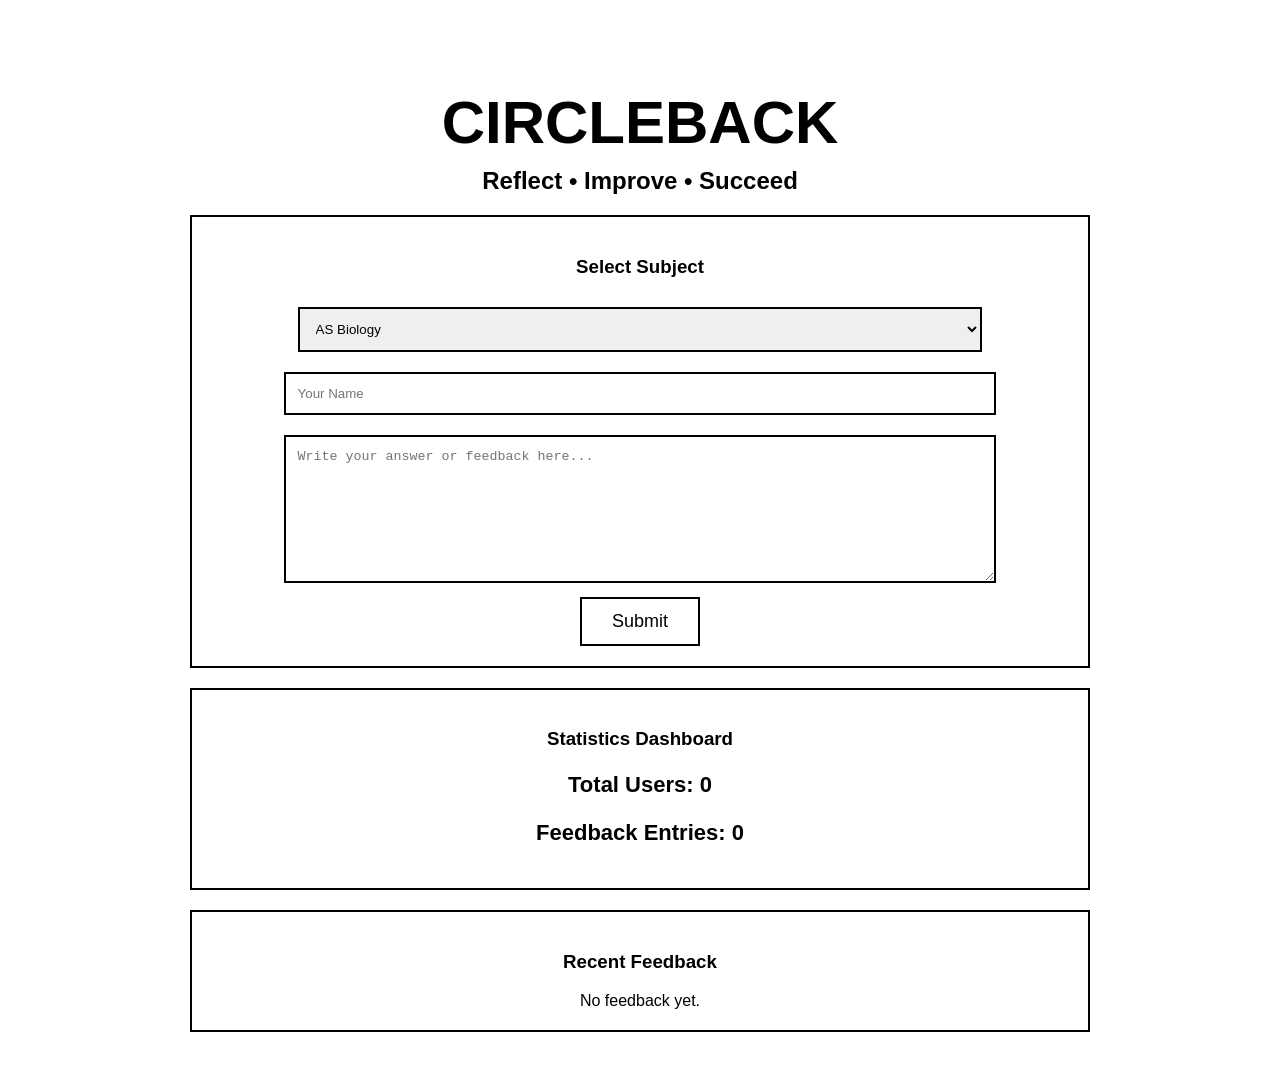
==== index.html @ 918f50b4 "Create index.html" ====
<!DOCTYPE html>
<html>
<head>
<title>CircleBack V2</title>

<style>
body{
font-family:Arial,sans-serif;
background:white;
color:black;
text-align:center;
padding:40px;
}

.container{
max-width:900px;
margin:auto;
}

h1{
font-size:60px;
margin-bottom:10px;
}

h2{
margin-top:0;
}

button{
padding:12px 30px;
font-size:18px;
cursor:pointer;
border:2px solid black;
background:white;
}

select,input,textarea{
width:80%;
padding:12px;
margin:10px;
border:2px solid black;
}

.card{
border:2px solid black;
padding:20px;
margin-top:20px;
}

.stats{
font-size:22px;
font-weight:bold;
}
</style>

</head>

<body>

<div class="container">

<h1>CIRCLEBACK</h1>
<h2>Reflect • Improve • Succeed</h2>

<div class="card">

<h3>Select Subject</h3>

<select id="subject">
<option>AS Biology</option>
<option>AS Chemistry</option>
<option>AS Physics</option>
<option>AS Business</option>
<option>Computer Science</option>
<option>Mathematics</option>
</select>

<br>

<input id="name" placeholder="Your Name">

<br>

<textarea id="feedback"
placeholder="Write your answer or feedback here..."
rows="8"></textarea>

<br>

<button onclick="submitData()">
Submit
</button>

</div>

<div class="card">

<h3>Statistics Dashboard</h3>

<p class="stats">
Total Users:
<span id="users">0</span>
</p>

<p class="stats">
Feedback Entries:
<span id="entries">0</span>
</p>

</div>

<div class="card">

<h3>Recent Feedback</h3>

<div id="results">
No feedback yet.
</div>

</div>

</div>

<script>

let users =
Number(localStorage.getItem("users")) || 0;

let entries =
JSON.parse(localStorage.getItem("entries")) || [];

document.getElementById("users").innerText = users;
document.getElementById("entries").innerText = entries.length;

render();

function submitData(){

const name =
document.getElementById("name").value;

const subject =
document.getElementById("subject").value;

const feedback =
document.getElementById("feedback").value;

if(name===""){
alert("Enter name");
return;
}

users++;

localStorage.setItem("users",users);

entries.unshift({
name:name,
subject:subject,
feedback:feedback
});

localStorage.setItem(
"entries",
JSON.stringify(entries)
);

document.getElementById("users").innerText = users;
document.getElementById("entries").innerText = entries.length;

render();

alert("Feedback submitted successfully!");

}

function render(){

let html="";

entries.slice(0,20).forEach(e=>{

html += `
<div style="border:1px solid black;padding:10px;margin:10px;">
<b>${e.name}</b><br>
${e.subject}<br><br>
${e.feedback}
</div>
`;

});

if(html===""){
html="No feedback yet.";
}

document.getElementById("results").innerHTML = html;

}

</script>

</body>
</html>
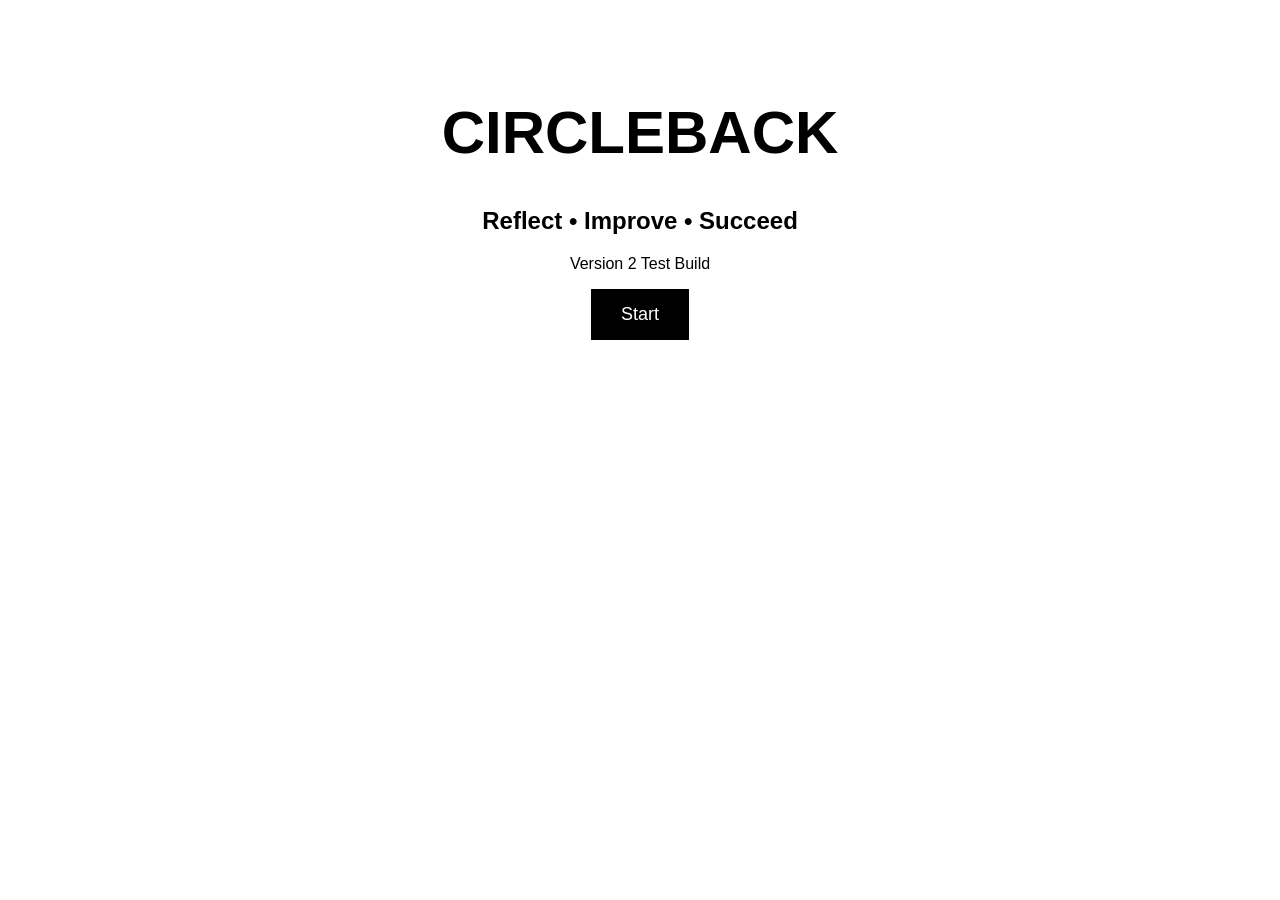
==== commit fc053c18: "Update index.html" ====
--- a/index.html
+++ b/index.html
@@ -2,203 +2,41 @@
 <html>
 <head>
 <title>CircleBack V2</title>
-
 <style>
 body{
 font-family:Arial,sans-serif;
 background:white;
 color:black;
 text-align:center;
-padding:40px;
-}
-
-.container{
-max-width:900px;
-margin:auto;
+padding:50px;
 }
 
 h1{
 font-size:60px;
-margin-bottom:10px;
-}
-
-h2{
-margin-top:0;
 }
 
 button{
-padding:12px 30px;
+padding:15px 30px;
 font-size:18px;
+background:black;
+color:white;
+border:none;
 cursor:pointer;
-border:2px solid black;
-background:white;
-}
-
-select,input,textarea{
-width:80%;
-padding:12px;
-margin:10px;
-border:2px solid black;
-}
-
-.card{
-border:2px solid black;
-padding:20px;
-margin-top:20px;
-}
-
-.stats{
-font-size:22px;
-font-weight:bold;
 }
 </style>
-
 </head>
 
 <body>
 
-<div class="container">
+<h1>CIRCLEBACK</h1>
 
-<h1>CIRCLEBACK</h1>
 <h2>Reflect • Improve • Succeed</h2>
 
-<div class="card">
+<p>Version 2 Test Build</p>
 
-<h3>Select Subject</h3>
-
-<select id="subject">
-<option>AS Biology</option>
-<option>AS Chemistry</option>
-<option>AS Physics</option>
-<option>AS Business</option>
-<option>Computer Science</option>
-<option>Mathematics</option>
-</select>
-
-<br>
-
-<input id="name" placeholder="Your Name">
-
-<br>
-
-<textarea id="feedback"
-placeholder="Write your answer or feedback here..."
-rows="8"></textarea>
-
-<br>
-
-<button onclick="submitData()">
-Submit
+<button onclick="alert('CircleBack is working!')">
+Start
 </button>
-
-</div>
-
-<div class="card">
-
-<h3>Statistics Dashboard</h3>
-
-<p class="stats">
-Total Users:
-<span id="users">0</span>
-</p>
-
-<p class="stats">
-Feedback Entries:
-<span id="entries">0</span>
-</p>
-
-</div>
-
-<div class="card">
-
-<h3>Recent Feedback</h3>
-
-<div id="results">
-No feedback yet.
-</div>
-
-</div>
-
-</div>
-
-<script>
-
-let users =
-Number(localStorage.getItem("users")) || 0;
-
-let entries =
-JSON.parse(localStorage.getItem("entries")) || [];
-
-document.getElementById("users").innerText = users;
-document.getElementById("entries").innerText = entries.length;
-
-render();
-
-function submitData(){
-
-const name =
-document.getElementById("name").value;
-
-const subject =
-document.getElementById("subject").value;
-
-const feedback =
-document.getElementById("feedback").value;
-
-if(name===""){
-alert("Enter name");
-return;
-}
-
-users++;
-
-localStorage.setItem("users",users);
-
-entries.unshift({
-name:name,
-subject:subject,
-feedback:feedback
-});
-
-localStorage.setItem(
-"entries",
-JSON.stringify(entries)
-);
-
-document.getElementById("users").innerText = users;
-document.getElementById("entries").innerText = entries.length;
-
-render();
-
-alert("Feedback submitted successfully!");
-
-}
-
-function render(){
-
-let html="";
-
-entries.slice(0,20).forEach(e=>{
-
-html += `
-<div style="border:1px solid black;padding:10px;margin:10px;">
-<b>${e.name}</b><br>
-${e.subject}<br><br>
-${e.feedback}
-</div>
-`;
-
-});
-
-if(html===""){
-html="No feedback yet.";
-}
-
-document.getElementById("results").innerHTML = html;
-
-}
-
-</script>
 
 </body>
 </html>
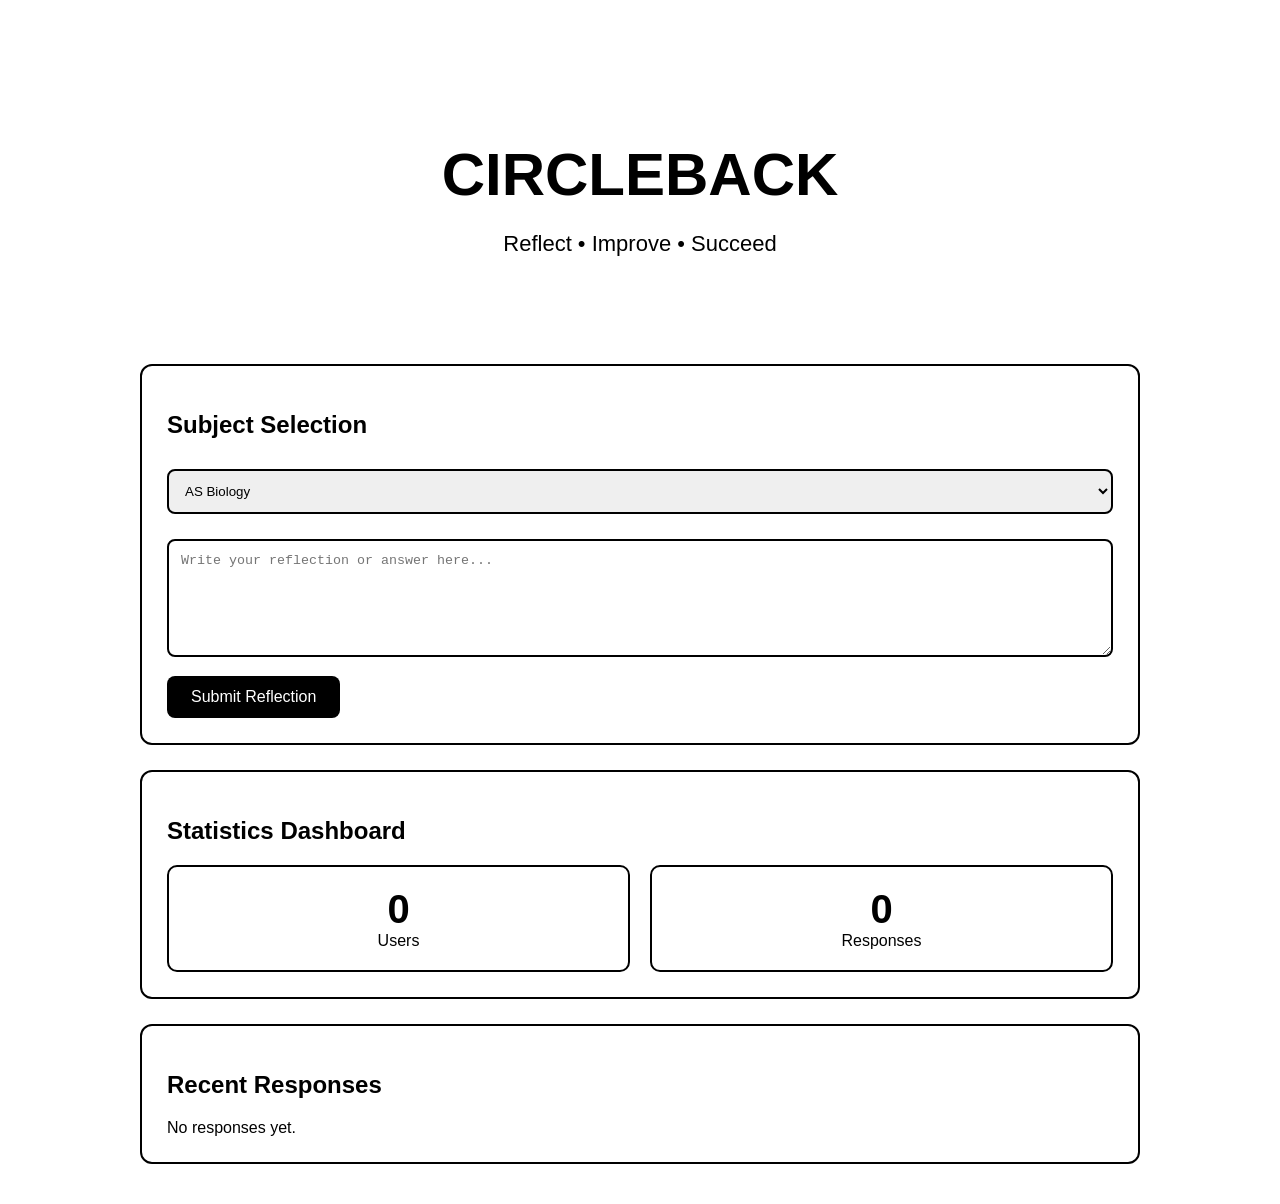
==== commit e781ac2c: "Update index.html" ====
--- a/index.html
+++ b/index.html
@@ -1,42 +1,211 @@
 <!DOCTYPE html>
 <html>
 <head>
-<title>CircleBack V2</title>
+<meta charset="UTF-8">
+<meta name="viewport" content="width=device-width, initial-scale=1.0">
+<title>CircleBack</title>
+
 <style>
 body{
+margin:0;
 font-family:Arial,sans-serif;
 background:white;
 color:black;
+}
+
+.container{
+max-width:1000px;
+margin:auto;
+padding:40px;
+}
+
+.hero{
 text-align:center;
-padding:50px;
-}
-
-h1{
+padding:60px 20px;
+}
+
+.hero h1{
 font-size:60px;
+margin-bottom:10px;
+}
+
+.hero p{
+font-size:22px;
+}
+
+.card{
+border:2px solid black;
+border-radius:12px;
+padding:25px;
+margin-top:25px;
+}
+
+select,textarea,input{
+width:100%;
+padding:12px;
+margin-top:10px;
+margin-bottom:15px;
+border:2px solid black;
+border-radius:8px;
+box-sizing:border-box;
 }
 
 button{
-padding:15px 30px;
-font-size:18px;
 background:black;
 color:white;
 border:none;
+padding:12px 24px;
+border-radius:8px;
 cursor:pointer;
+font-size:16px;
+}
+
+button:hover{
+opacity:0.9;
+}
+
+.stats{
+display:flex;
+gap:20px;
+flex-wrap:wrap;
+}
+
+.stat{
+flex:1;
+min-width:200px;
+border:2px solid black;
+padding:20px;
+border-radius:10px;
+text-align:center;
+}
+
+.big{
+font-size:40px;
+font-weight:bold;
+}
+
+.feedback-item{
+border-top:1px solid black;
+padding:10px 0;
 }
 </style>
 </head>
 
 <body>
 
+<div class="container">
+
+<div class="hero">
 <h1>CIRCLEBACK</h1>
-
-<h2>Reflect • Improve • Succeed</h2>
-
-<p>Version 2 Test Build</p>
-
-<button onclick="alert('CircleBack is working!')">
-Start
-</button>
+<p>Reflect • Improve • Succeed</p>
+</div>
+
+<div class="card">
+<h2>Subject Selection</h2>
+
+<select id="subject">
+<option>AS Biology</option>
+<option>AS Chemistry</option>
+<option>AS Physics</option>
+<option>AS Business</option>
+<option>Computer Science</option>
+<option>Mathematics</option>
+</select>
+
+<textarea id="response" rows="6" placeholder="Write your reflection or answer here..."></textarea>
+
+<button onclick="submitResponse()">Submit Reflection</button>
+</div>
+
+<div class="card">
+<h2>Statistics Dashboard</h2>
+
+<div class="stats">
+<div class="stat">
+<div class="big" id="users">0</div>
+Users
+</div>
+
+<div class="stat">
+<div class="big" id="entries">0</div>
+Responses
+</div>
+</div>
+</div>
+
+<div class="card">
+<h2>Recent Responses</h2>
+<div id="history"></div>
+</div>
+
+</div>
+
+<script>
+
+let users = Number(localStorage.getItem("cb_users")) || 0;
+let entries = JSON.parse(localStorage.getItem("cb_entries")) || [];
+
+document.getElementById("users").innerText = users;
+document.getElementById("entries").innerText = entries.length;
+
+render();
+
+function submitResponse(){
+
+const subject =
+document.getElementById("subject").value;
+
+const response =
+document.getElementById("response").value;
+
+if(response.trim()===""){
+alert("Please enter a response.");
+return;
+}
+
+users++;
+
+entries.unshift({
+subject,
+response,
+time:new Date().toLocaleString()
+});
+
+localStorage.setItem("cb_users",users);
+localStorage.setItem("cb_entries",JSON.stringify(entries));
+
+document.getElementById("users").innerText = users;
+document.getElementById("entries").innerText = entries.length;
+
+document.getElementById("response").value="";
+
+render();
+
+alert("Reflection submitted!");
+}
+
+function render(){
+
+let html="";
+
+entries.slice(0,20).forEach(item=>{
+
+html += `
+<div class="feedback-item">
+<b>${item.subject}</b><br>
+${item.response}<br>
+<small>${item.time}</small>
+</div>
+`;
+
+});
+
+document.getElementById("history").innerHTML =
+html || "No responses yet.";
+
+}
+
+</script>
 
 </body>
 </html>
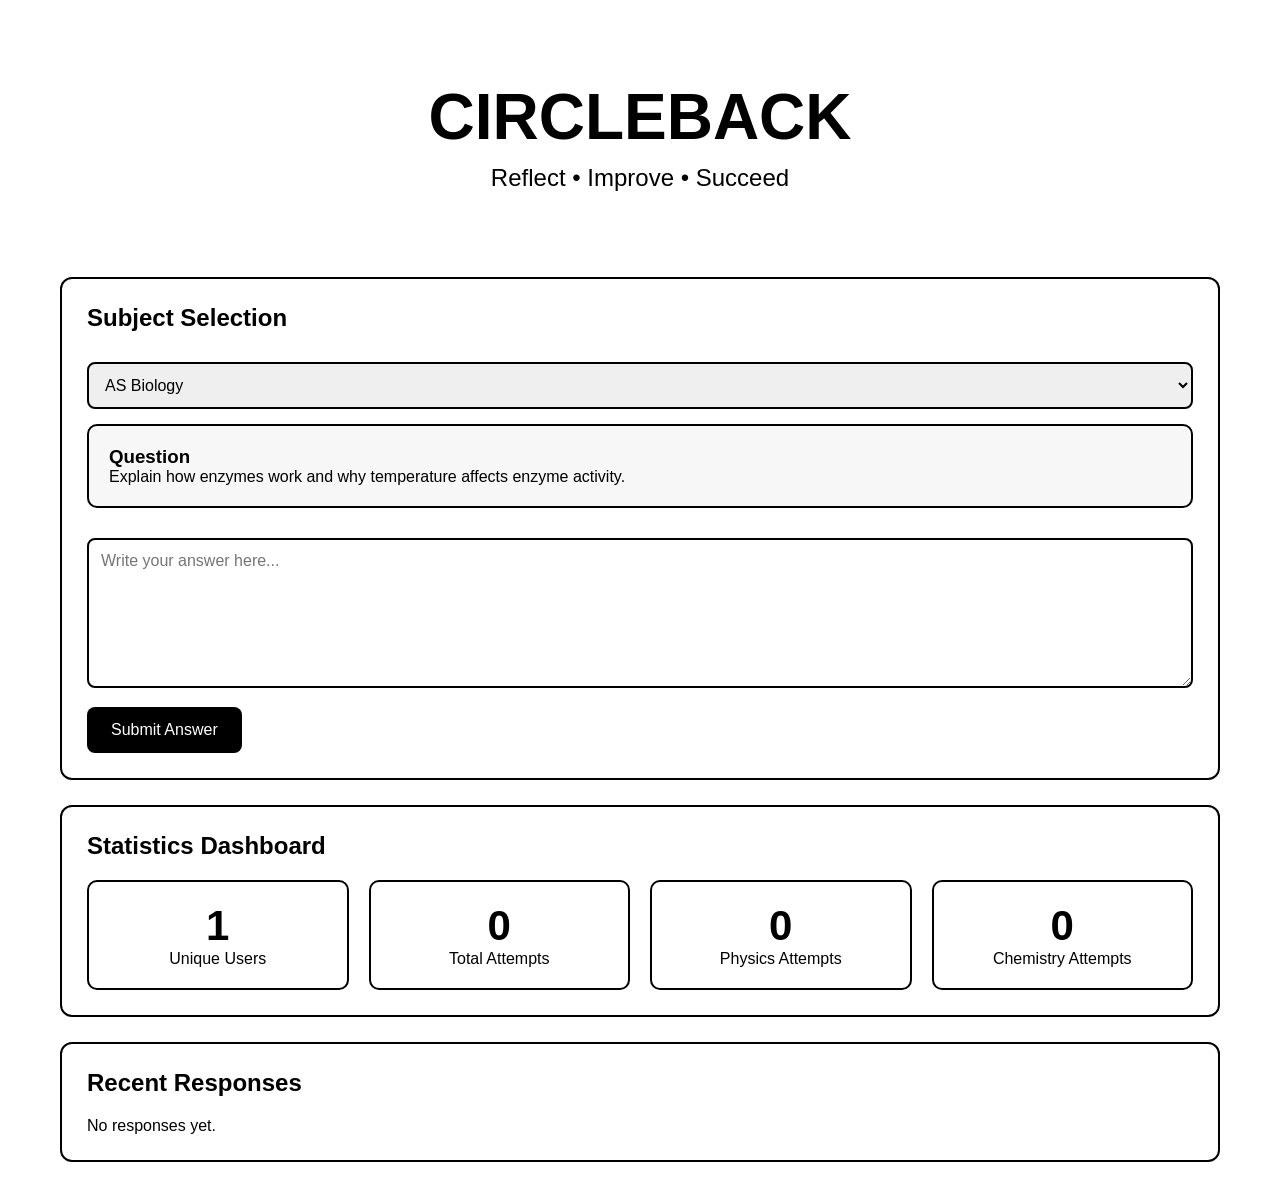
==== commit ab23b8aa: "Update index.html" ====
--- a/index.html
+++ b/index.html
@@ -1,22 +1,29 @@
 <!DOCTYPE html>
-<html>
+<html lang="en">
 <head>
 <meta charset="UTF-8">
 <meta name="viewport" content="width=device-width, initial-scale=1.0">
-<title>CircleBack</title>
+
+<title>CircleBack V2</title>
 
 <style>
+
+*{
+margin:0;
+padding:0;
+box-sizing:border-box;
+font-family:Arial,sans-serif;
+}
+
 body{
-margin:0;
-font-family:Arial,sans-serif;
 background:white;
 color:black;
 }
 
 .container{
-max-width:1000px;
+max-width:1200px;
 margin:auto;
-padding:40px;
+padding:20px;
 }
 
 .hero{
@@ -25,12 +32,12 @@
 }
 
 .hero h1{
-font-size:60px;
+font-size:64px;
 margin-bottom:10px;
 }
 
 .hero p{
-font-size:22px;
+font-size:24px;
 }
 
 .card{
@@ -40,21 +47,32 @@
 margin-top:25px;
 }
 
-select,textarea,input{
+h2{
+margin-bottom:20px;
+}
+
+select,
+textarea,
+input{
 width:100%;
 padding:12px;
+border:2px solid black;
+border-radius:8px;
 margin-top:10px;
 margin-bottom:15px;
-border:2px solid black;
-border-radius:8px;
-box-sizing:border-box;
+font-size:16px;
+}
+
+textarea{
+resize:vertical;
+min-height:150px;
 }
 
 button{
 background:black;
 color:white;
 border:none;
-padding:12px 24px;
+padding:14px 24px;
 border-radius:8px;
 cursor:pointer;
 font-size:16px;
@@ -65,29 +83,52 @@
 }
 
 .stats{
-display:flex;
+display:grid;
+grid-template-columns:repeat(auto-fit,minmax(220px,1fr));
 gap:20px;
-flex-wrap:wrap;
 }
 
 .stat{
-flex:1;
-min-width:200px;
 border:2px solid black;
+border-radius:10px;
+padding:20px;
+text-align:center;
+}
+
+.big{
+font-size:42px;
+font-weight:bold;
+}
+
+.question-box{
+background:#f7f7f7;
 padding:20px;
 border-radius:10px;
-text-align:center;
-}
-
-.big{
-font-size:40px;
-font-weight:bold;
+border:2px solid black;
+margin-bottom:20px;
 }
 
 .feedback-item{
-border-top:1px solid black;
-padding:10px 0;
-}
+padding:15px 0;
+border-bottom:1px solid #ccc;
+}
+
+.feedback-item:last-child{
+border-bottom:none;
+}
+
+@media(max-width:768px){
+
+.hero h1{
+font-size:42px;
+}
+
+.hero p{
+font-size:18px;
+}
+
+}
+
 </style>
 </head>
 
@@ -101,9 +142,10 @@
 </div>
 
 <div class="card">
+
 <h2>Subject Selection</h2>
 
-<select id="subject">
+<select id="subject" onchange="loadQuestion()">
 <option>AS Biology</option>
 <option>AS Chemistry</option>
 <option>AS Physics</option>
@@ -112,58 +154,149 @@
 <option>Mathematics</option>
 </select>
 
-<textarea id="response" rows="6" placeholder="Write your reflection or answer here..."></textarea>
-
-<button onclick="submitResponse()">Submit Reflection</button>
+<div class="question-box">
+<h3>Question</h3>
+<p id="questionText">
+Select a subject to load a question.
+</p>
+</div>
+
+<textarea
+id="response"
+placeholder="Write your answer here..."
+></textarea>
+
+<button onclick="submitResponse()">
+Submit Answer
+</button>
+
 </div>
 
 <div class="card">
+
 <h2>Statistics Dashboard</h2>
 
 <div class="stats">
+
 <div class="stat">
 <div class="big" id="users">0</div>
-Users
+Unique Users
 </div>
 
 <div class="stat">
-<div class="big" id="entries">0</div>
-Responses
-</div>
-</div>
+<div class="big" id="attempts">0</div>
+Total Attempts
+</div>
+
+<div class="stat">
+<div class="big" id="physicsCount">0</div>
+Physics Attempts
+</div>
+
+<div class="stat">
+<div class="big" id="chemCount">0</div>
+Chemistry Attempts
+</div>
+
+</div>
+
 </div>
 
 <div class="card">
+
 <h2>Recent Responses</h2>
-<div id="history"></div>
+
+<div id="history">
+No responses yet.
+</div>
+
 </div>
 
 </div>
 
 <script>
 
-let users = Number(localStorage.getItem("cb_users")) || 0;
-let entries = JSON.parse(localStorage.getItem("cb_entries")) || [];
-
-document.getElementById("users").innerText = users;
-document.getElementById("entries").innerText = entries.length;
-
-render();
-
-function submitResponse(){
+const questions = {
+
+"AS Biology":
+"Explain how enzymes work and why temperature affects enzyme activity.",
+
+"AS Chemistry":
+"Describe and explain the trend in atomic radius across Period 3.",
+
+"AS Physics":
+"Explain the difference between scalar and vector quantities with examples.",
+
+"AS Business":
+"Discuss one advantage and one disadvantage of market research.",
+
+"Computer Science":
+"Explain the purpose of a compiler and an interpreter.",
+
+"Mathematics":
+"Differentiate x² + 5x + 6."
+
+};
+
+let attempts =
+Number(localStorage.getItem("cb_attempts")) || 0;
+
+let physicsCount =
+Number(localStorage.getItem("physicsCount")) || 0;
+
+let chemCount =
+Number(localStorage.getItem("chemCount")) || 0;
+
+let entries =
+JSON.parse(localStorage.getItem("cb_entries")) || [];
+
+document.getElementById("attempts").innerText =
+attempts;
+
+document.getElementById("physicsCount").innerText =
+physicsCount;
+
+document.getElementById("chemCount").innerText =
+chemCount;
+
+document.getElementById("users").innerText =
+1;
+
+function loadQuestion(){
 
 const subject =
 document.getElementById("subject").value;
 
+document.getElementById("questionText").innerText =
+questions[subject];
+
+}
+
+function submitResponse(){
+
+const subject =
+document.getElementById("subject").value;
+
 const response =
 document.getElementById("response").value;
 
 if(response.trim()===""){
-alert("Please enter a response.");
+
+alert("Please write an answer.");
+
 return;
-}
-
-users++;
+
+}
+
+attempts++;
+
+if(subject==="AS Physics"){
+physicsCount++;
+}
+
+if(subject==="AS Chemistry"){
+chemCount++;
+}
 
 entries.unshift({
 subject,
@@ -171,24 +304,50 @@
 time:new Date().toLocaleString()
 });
 
-localStorage.setItem("cb_users",users);
-localStorage.setItem("cb_entries",JSON.stringify(entries));
-
-document.getElementById("users").innerText = users;
-document.getElementById("entries").innerText = entries.length;
-
-document.getElementById("response").value="";
+localStorage.setItem(
+"cb_attempts",
+attempts
+);
+
+localStorage.setItem(
+"physicsCount",
+physicsCount
+);
+
+localStorage.setItem(
+"chemCount",
+chemCount
+);
+
+localStorage.setItem(
+"cb_entries",
+JSON.stringify(entries)
+);
+
+document.getElementById("attempts").innerText =
+attempts;
+
+document.getElementById("physicsCount").innerText =
+physicsCount;
+
+document.getElementById("chemCount").innerText =
+chemCount;
+
+document.getElementById("response").value = "";
 
 render();
 
-alert("Reflection submitted!");
+alert(
+"Answer submitted. Feedback system coming next."
+);
+
 }
 
 function render(){
 
-let html="";
-
-entries.slice(0,20).forEach(item=>{
+let html = "";
+
+entries.slice(0,10).forEach(item=>{
 
 html += `
 <div class="feedback-item">
@@ -205,6 +364,9 @@
 
 }
 
+loadQuestion();
+render();
+
 </script>
 
 </body>
